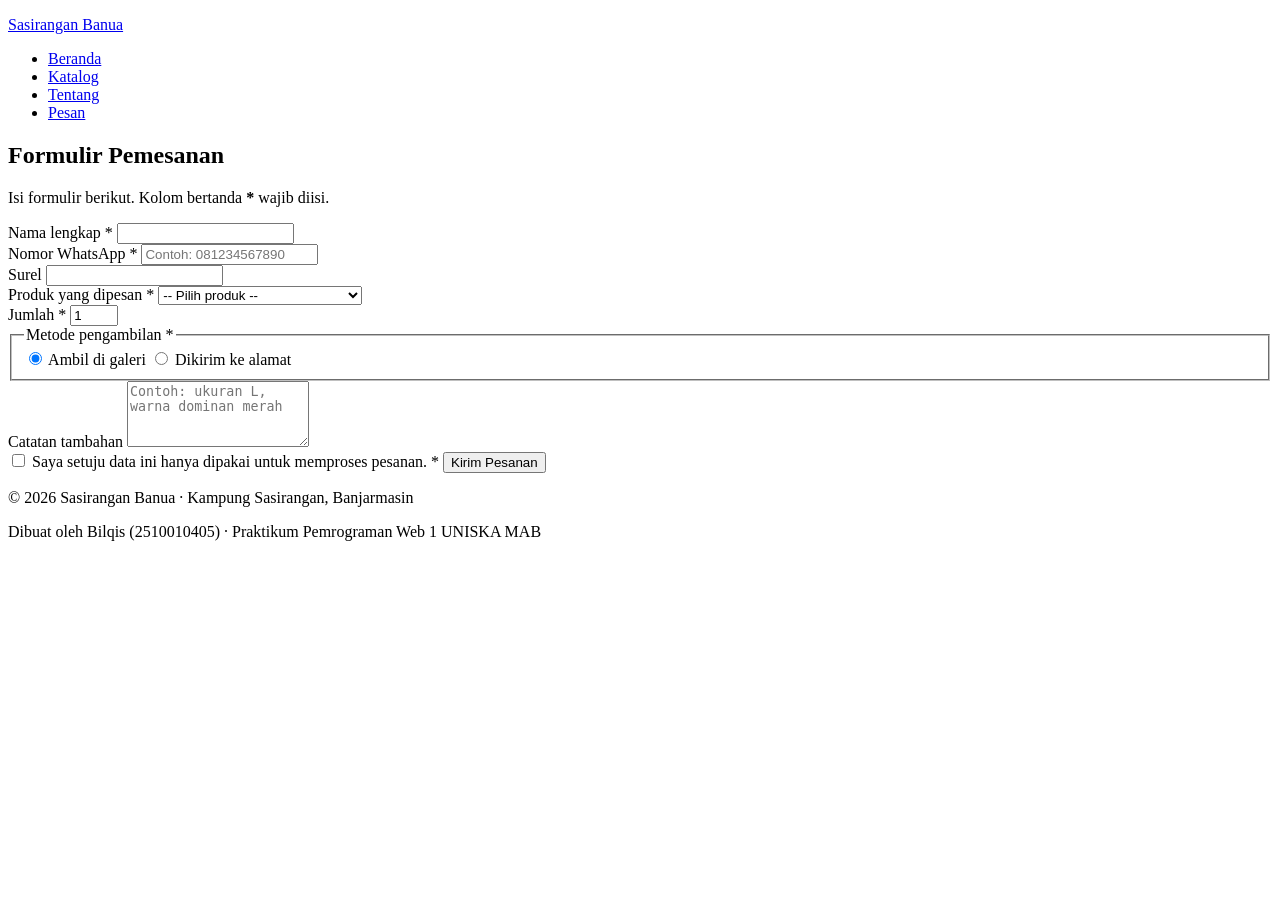
==== kontak.html @ 1b7a4db3 "Tambah formulir pemesanan di kontak.html" ====
<!DOCTYPE html>
<html lang="id">
<head>
    <meta charset="UTF-8">
    <meta name="viewport" content="width=device-width, initial-scale=1.0">
    <meta name="description" content="Formulir pemesanan kain dan busana Sasirangan khas Banjarmasin.">

    <title>Sasirangan Banua | Formulir Pemesanan</title>
</head>
<body>

<!-- ========== HEADER & NAVIGASI ========== -->
<header class="header-situs">
    <p class="logo">
        <a href="index.html">Sasirangan Banua</a>
    </p>

    <nav aria-label="Navigasi utama">
        <ul class="menu">
            <li><a href="index.html">Beranda</a></li>
            <li><a href="index.html#katalog">Katalog</a></li>
            <li><a href="index.html#tentang">Tentang</a></li>
            <li><a href="kontak.html" aria-current="page">Pesan</a></li>
        </ul>
    </nav>
</header>

<!-- ========== FORMULIR PEMESANAN ========== -->
<main>
    <section class="bagian" id="pesan">
        <h1>Formulir Pemesanan</h1>
        <p>Isi formulir berikut. Kolom bertanda <strong>*</strong> wajib diisi.</p>

        <form id="form-pesan" class="form-pesan" action="#" method="get">
            <div class="kolom">
                <label for="nama">Nama lengkap *</label>
                <input type="text" id="nama" name="nama" required minlength="3"
                    autocomplete="name">
            </div>

            <div class="kolom">
                <label for="wa">Nomor WhatsApp *</label>
                <input type="tel" id="wa" name="wa" required pattern="08[0-9]{8,11}"
                    placeholder="Contoh: 081234567890" autocomplete="tel">
            </div>

            <div class="kolom">
                <label for="email">Surel</label>
                <input type="email" id="email" name="email" autocomplete="email">
            </div>

            <div class="kolom">
                <label for="produk">Produk yang dipesan *</label>
                <select id="produk" name="produk" required>
                    <option value="">-- Pilih produk --</option>
                    <option>Kain Motif Gigi Haruan</option>
                    <option>Kain Motif Kambang Kacang</option>
                    <option>Selendang Iris Pudak</option>
                    <option>Kemeja Bayam Raja</option>
                    <option>Tas Naga Balimbur</option>
                    <option>Gamis Ombak Sinapur Karang</option>
                </select>
            </div>

            <div class="kolom">
                <label for="jumlah">Jumlah *</label>
                <input type="number" id="jumlah" name="jumlah" min="1" max="50" value="1" required>
            </div>

            <fieldset>
                <legend>Metode pengambilan *</legend>
                <label><input type="radio" name="pengambilan" value="Ambil di galeri" checked>
                    Ambil di galeri</label>
                <label><input type="radio" name="pengambilan" value="Dikirim ke alamat">
                    Dikirim ke alamat</label>
            </fieldset>

            <div class="kolom">
                <label for="catatan">Catatan tambahan</label>
                <textarea id="catatan" name="catatan" rows="4" maxlength="300"
                    placeholder="Contoh: ukuran L, warna dominan merah"></textarea>
            </div>

            <label class="cek">
                <input type="checkbox" id="setuju" name="setuju" required>
                Saya setuju data ini hanya dipakai untuk memproses pesanan. *
            </label>

            <button type="submit" class="tombol">Kirim Pesanan</button>
        </form>
    </section>
</main>

<!-- ========== FOOTER ========== -->
<footer class="footer-situs">

    <p>
        &copy; 2026 Sasirangan Banua
        &middot; Kampung Sasirangan, Banjarmasin
    </p>

    <p>
        Dibuat oleh Bilqis (2510010405)
        &middot; Praktikum Pemrograman Web 1 UNISKA MAB
    </p>

</footer>

</body>
</html>
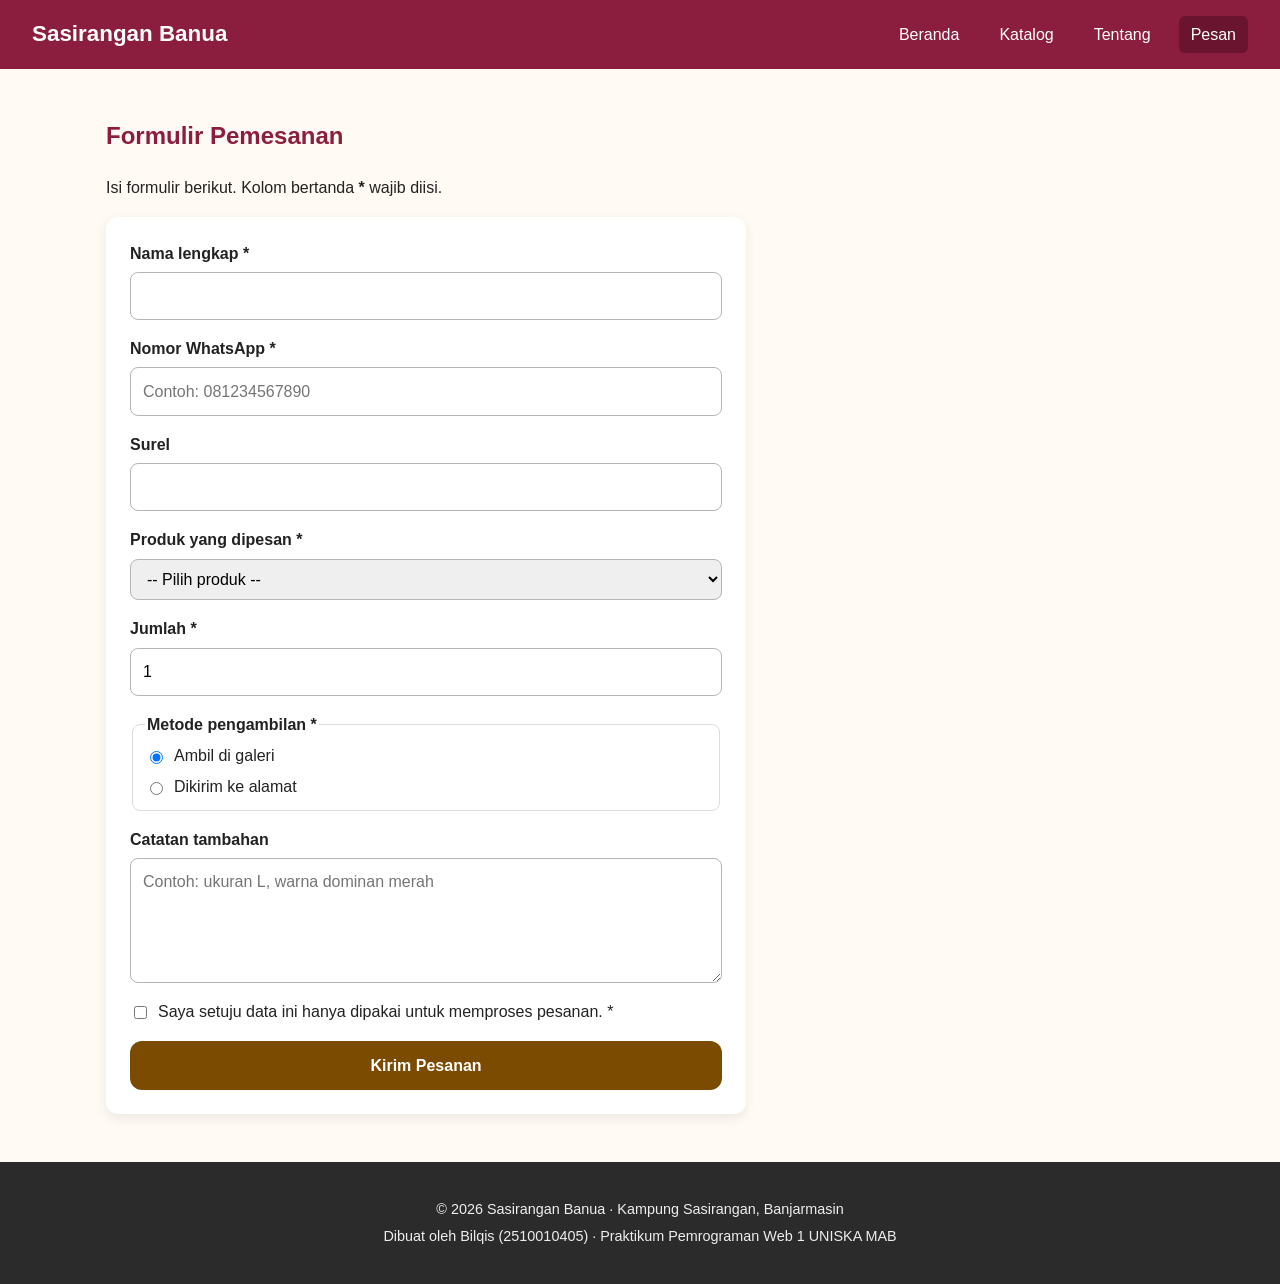
==== commit 31282d67: "Update website responsif Modul 2" ====
--- a/kontak.html
+++ b/kontak.html
@@ -6,6 +6,7 @@
     <meta name="description" content="Formulir pemesanan kain dan busana Sasirangan khas Banjarmasin.">
 
     <title>Sasirangan Banua | Formulir Pemesanan</title>
+    <link rel="stylesheet" href="css/style.css">
 </head>
 <body>
 
--- a/css/style.css
+++ b/css/style.css
@@ -0,0 +1,345 @@
+:root {
+    --warna-utama: #8b1e3f;
+    --warna-utama-gelap: #6a142f;
+    --warna-aksen: #e0a526;
+    --warna-krem: #fbe9c6;
+    --warna-teks: #222222;
+    --warna-teks-lembut: #555555;
+    --warna-latar: #fffaf3;
+    --warna-kartu: #ffffff;
+    --radius: 12px;
+    --bayangan: 0 4px 12px rgba(0, 0, 0, 0.08);
+    --lebar-maks: 1100px;
+}
+
+*,
+*::before,
+*::after {
+    box-sizing: border-box;
+}
+
+html {
+    scroll-behavior: smooth;
+    scroll-padding-top: 7rem;
+}
+
+body {
+    margin: 0;
+    font-family: Arial, Helvetica, sans-serif;
+    font-size: 1rem;
+    line-height: 1.6;
+    color: var(--warna-teks);
+    background-color: var(--warna-latar);
+}
+
+img {
+    display: block;
+    max-width: 100%;
+    height: auto;
+}
+
+a {
+    color: var(--warna-utama);
+}
+
+a:focus-visible,
+button:focus-visible,
+input:focus-visible,
+select:focus-visible,
+textarea:focus-visible {
+    outline: 3px solid #1d4ed8;
+    outline-offset: 2px;
+}
+
+.header-situs {
+    position: sticky;
+    top: 0;
+    z-index: 10;
+
+    display: flex;
+    flex-direction: column;
+    align-items: center;
+    gap: 0.5rem;
+
+    padding: 1rem;
+    background-color: var(--warna-utama);
+    color: white;
+}
+
+.logo {
+    margin: 0;
+    font-size: 1.4rem;
+    font-weight: 700;
+}
+
+.logo a {
+    color: inherit;
+    text-decoration: none;
+}
+
+.menu {
+    display: flex;
+    flex-wrap: wrap;
+    justify-content: center;
+    gap: 0.25rem 1rem;
+
+    margin: 0;
+    padding: 0;
+    list-style: none;
+}
+
+.menu a {
+    display: block;
+    padding: 0.35rem 0.75rem;
+    border-radius: 6px;
+    color: white;
+    text-decoration: none;
+}
+
+.menu a:hover,
+.menu a[aria-current="page"] {
+    background-color: var(--warna-utama-gelap);
+}
+
+.header-situs a:focus-visible {
+    outline-color: white;
+}
+
+.hero {
+    padding: 4rem 1rem;
+    text-align: center;
+    background: linear-gradient(
+        135deg,
+        var(--warna-krem),
+        #f6d7a7
+    );
+}
+
+.hero h1 {
+    margin: 0 0 1rem;
+    font-size: clamp(1.8rem, 5vw, 3rem);
+    line-height: 1.2;
+    color: var(--warna-utama);
+}
+
+.hero p {
+    max-width: 40rem;
+    margin: 0 auto 1.5rem;
+}
+
+.tombol {
+    display: inline-block;
+    padding: 0.75rem 1.5rem;
+
+    border: none;
+    border-radius: var(--radius);
+
+    background-color: #7a4b00;
+    color: white;
+
+    font: inherit;
+    font-weight: 600;
+    text-decoration: none;
+    cursor: pointer;
+
+    transition: background-color 0.2s ease,
+                transform 0.2s ease;
+}
+
+.tombol:hover {
+    background-color: #593700;
+    transform: translateY(-2px);
+}
+
+.bagian {
+    width: min(100%, var(--lebar-maks));
+    margin-inline: auto;
+    padding: 3rem 1rem;
+}
+
+.bagian h1,
+.bagian h2 {
+    margin-top: 0;
+    color: var(--warna-utama);
+}
+
+.katalog-grid {
+    display: grid;
+    grid-template-columns: repeat(
+        auto-fill,
+        minmax(240px, 1fr)
+    );
+    gap: 1.5rem;
+}
+
+.kartu {
+    display: flex;
+    flex-direction: column;
+
+    min-width: 0;
+    overflow: hidden;
+
+    border: 1px solid #dddddd;
+    border-radius: var(--radius);
+
+    background-color: var(--warna-kartu);
+    box-shadow: var(--bayangan);
+
+    transition: transform 0.2s ease;
+}
+
+.kartu:hover {
+    transform: translateY(-4px);
+}
+
+.kartu img {
+    display: block;
+    width: 100%;
+    height: auto;
+    aspect-ratio: 3 / 2;
+    object-fit: cover;
+}
+
+.kartu-isi {
+    display: flex;
+    flex-direction: column;
+    flex-grow: 1;
+    padding: 1rem;
+}
+
+.kartu h3 {
+    margin: 0 0 0.5rem;
+    font-size: 1.15rem;
+    color: #a3122b;
+}
+
+.kartu p {
+    margin: 0 0 0.75rem;
+    color: var(--warna-teks-lembut);
+}
+
+.kartu .harga {
+    margin-top: auto;
+    margin-bottom: 0;
+    font-size: 1.1rem;
+    font-weight: 700;
+    color: var(--warna-utama);
+}
+
+table {
+    width: 100%;
+    border-collapse: collapse;
+    background-color: white;
+    box-shadow: var(--bayangan);
+}
+
+caption {
+    margin-bottom: 0.5rem;
+    font-weight: 600;
+    text-align: left;
+}
+
+th,
+td {
+    padding: 0.75rem 1rem;
+    border-bottom: 1px solid #eeeeee;
+    text-align: left;
+}
+
+thead th {
+    background-color: var(--warna-utama);
+    color: white;
+}
+
+.form-pesan {
+    display: grid;
+    gap: 1rem;
+
+    max-width: 40rem;
+    padding: 1.5rem;
+
+    border-radius: var(--radius);
+    background-color: white;
+    box-shadow: var(--bayangan);
+}
+
+.kolom {
+    display: flex;
+    flex-direction: column;
+    gap: 0.35rem;
+}
+
+label,
+legend {
+    font-weight: 600;
+}
+
+input,
+select,
+textarea {
+    width: 100%;
+    padding: 0.65rem 0.75rem;
+
+    border: 1px solid #b5b5b5;
+    border-radius: 8px;
+
+    font: inherit;
+}
+
+fieldset {
+    display: flex;
+    flex-direction: column;
+    gap: 0.35rem;
+
+    border: 1px solid #dddddd;
+    border-radius: 8px;
+}
+
+fieldset label,
+.cek {
+    display: flex;
+    align-items: center;
+    gap: 0.5rem;
+    font-weight: 400;
+}
+
+input[type="radio"],
+input[type="checkbox"] {
+    width: auto;
+}
+
+/* 10. FOOTER */
+.footer-situs {
+    padding: 2rem 1rem;
+    background-color: #2b2b2b;
+    color: #eeeeee;
+    font-size: 0.9rem;
+    text-align: center;
+}
+
+.footer-situs p {
+    margin: 0.25rem 0;
+}
+
+/* 11. RESPONSIF TABLET DAN DESKTOP */
+@media (min-width: 768px) {
+    .header-situs {
+        flex-direction: row;
+        justify-content: space-between;
+        padding-inline: 2rem;
+    }
+
+    .hero {
+        padding: 6rem 2rem;
+    }
+}
+
+@media (prefers-reduced-motion: reduce) {
+    html {
+        scroll-behavior: auto;
+    }
+
+    * {
+        transition: none !important;
+    }
+}
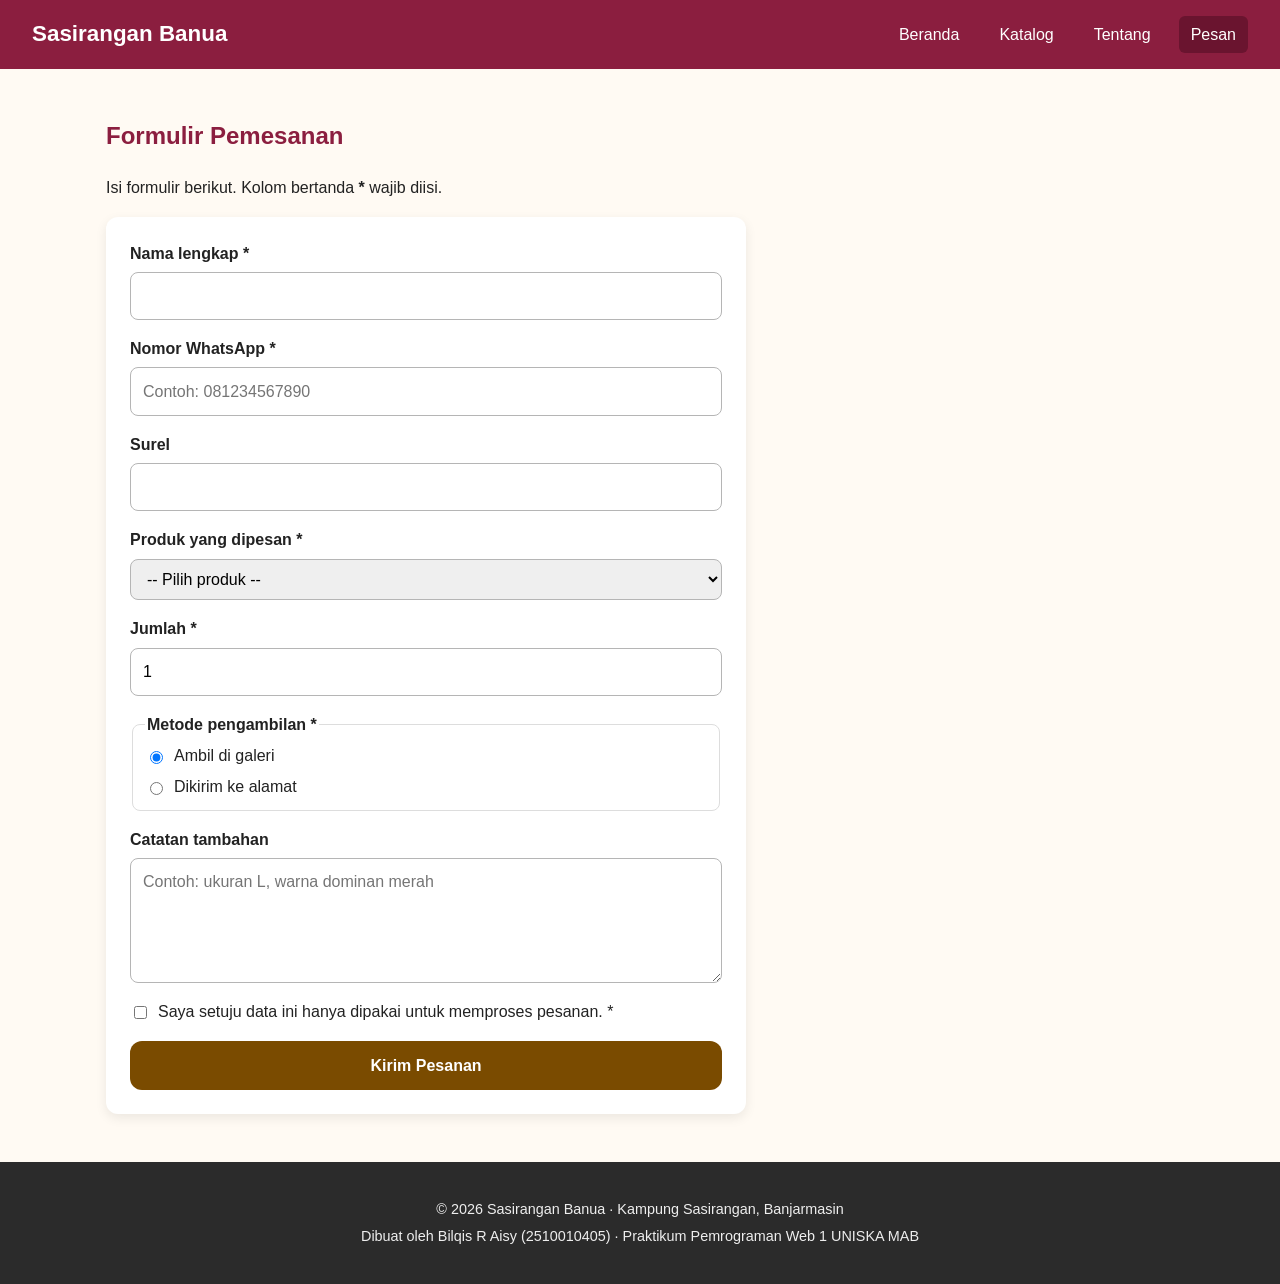
==== commit 609c9937: "Tambah validasi formulir dan ringkasan pesan WhatsApp." ====
--- a/kontak.html
+++ b/kontak.html
@@ -7,6 +7,7 @@
 
     <title>Sasirangan Banua | Formulir Pemesanan</title>
     <link rel="stylesheet" href="css/style.css">
+    <script src="js/form.js" defer></script>
 </head>
 <body>
 
@@ -32,64 +33,152 @@
         <h1>Formulir Pemesanan</h1>
         <p>Isi formulir berikut. Kolom bertanda <strong>*</strong> wajib diisi.</p>
 
-        <form id="form-pesan" class="form-pesan" action="#" method="get">
-            <div class="kolom">
-                <label for="nama">Nama lengkap *</label>
-                <input type="text" id="nama" name="nama" required minlength="3"
-                    autocomplete="name">
-            </div>
-
-            <div class="kolom">
-                <label for="wa">Nomor WhatsApp *</label>
-                <input type="tel" id="wa" name="wa" required pattern="08[0-9]{8,11}"
-                    placeholder="Contoh: 081234567890" autocomplete="tel">
-            </div>
-
-            <div class="kolom">
-                <label for="email">Surel</label>
-                <input type="email" id="email" name="email" autocomplete="email">
-            </div>
-
-            <div class="kolom">
-                <label for="produk">Produk yang dipesan *</label>
-                <select id="produk" name="produk" required>
-                    <option value="">-- Pilih produk --</option>
-                    <option>Kain Motif Gigi Haruan</option>
-                    <option>Kain Motif Kambang Kacang</option>
-                    <option>Selendang Iris Pudak</option>
-                    <option>Kemeja Bayam Raja</option>
-                    <option>Tas Naga Balimbur</option>
-                    <option>Gamis Ombak Sinapur Karang</option>
-                </select>
-            </div>
-
-            <div class="kolom">
-                <label for="jumlah">Jumlah *</label>
-                <input type="number" id="jumlah" name="jumlah" min="1" max="50" value="1" required>
-            </div>
-
-            <fieldset>
-                <legend>Metode pengambilan *</legend>
-                <label><input type="radio" name="pengambilan" value="Ambil di galeri" checked>
-                    Ambil di galeri</label>
-                <label><input type="radio" name="pengambilan" value="Dikirim ke alamat">
-                    Dikirim ke alamat</label>
-            </fieldset>
-
-            <div class="kolom">
-                <label for="catatan">Catatan tambahan</label>
-                <textarea id="catatan" name="catatan" rows="4" maxlength="300"
-                    placeholder="Contoh: ukuran L, warna dominan merah"></textarea>
-            </div>
-
-            <label class="cek">
-                <input type="checkbox" id="setuju" name="setuju" required>
-                Saya setuju data ini hanya dipakai untuk memproses pesanan. *
-            </label>
-
-            <button type="submit" class="tombol">Kirim Pesanan</button>
-        </form>
-    </section>
+        
+<form id="form-pesan" class="form-pesan"
+      action="#" method="get" novalidate>
+
+    <!-- NAMA LENGKAP -->
+    <div class="kolom">
+        <label for="nama">Nama lengkap *</label>
+
+        <input type="text" id="nama" name="nama"
+            required minlength="3"
+            autocomplete="name"
+            aria-describedby="error-nama">
+
+        <p class="pesan-error" id="error-nama"></p>
+    </div>
+
+    <!-- NOMOR WHATSAPP -->
+    <div class="kolom">
+        <label for="wa">Nomor WhatsApp *</label>
+
+        <input type="tel" id="wa" name="wa"
+            required pattern="08[0-9]{8,11}"
+            placeholder="Contoh: 081234567890"
+            autocomplete="tel"
+            aria-describedby="error-wa">
+
+        <p class="pesan-error" id="error-wa"></p>
+    </div>
+
+    <!-- SUREL -->
+    <div class="kolom">
+        <label for="email">Surel</label>
+
+        <input type="email" id="email" name="email"
+            autocomplete="email"
+            aria-describedby="error-email">
+
+        <p class="pesan-error" id="error-email"></p>
+    </div>
+
+    <!-- PRODUK -->
+    <div class="kolom">
+        <label for="produk">Produk yang dipesan *</label>
+
+        
+<select id="produk" name="produk" required
+    aria-describedby="error-produk">
+
+    <option value="">-- Pilih produk --</option>
+    <option>Kain Motif Gigi Haruan</option>
+    <option>Kain Motif Kambang Kacang</option>
+    <option>Selendang Iris Pudak</option>
+    <option>Kemeja Bayam Raja</option>
+    <option>Tas Naga Balimbur</option>
+    <option>Gamis Ombak Sinapur Karang</option>
+    <option>Kain Motif Bunga Banua</option>
+    <option>Kain Motif Ombak Barito</option>
+    <option>Blus Sasirangan Motif Kambang</option>
+    <option>Tunik Sasirangan Bintang Bahambur</option>
+    <option>Rok Sasirangan Bunga Banua</option>
+    <option>Outer Sasirangan Daun Pudak</option>
+    <option>Dompet Sasirangan Kambang Kacang</option>
+    <option>Syal Sasirangan Ombak Barito</option>
+    <option>Kain Motif Pucuk Banua</option>
+    <option>Bros Sasirangan Kambang</option>
+
+</select>
+
+
+        <p class="pesan-error" id="error-produk"></p>
+    </div>
+
+    <!-- JUMLAH -->
+    <div class="kolom">
+        <label for="jumlah">Jumlah *</label>
+
+        <input type="number" id="jumlah" name="jumlah"
+            min="1" max="50" value="1" required
+            aria-describedby="error-jumlah">
+
+        <p class="pesan-error" id="error-jumlah"></p>
+    </div>
+
+    <!-- METODE PENGAMBILAN -->
+    <fieldset>
+        <legend>Metode pengambilan *</legend>
+
+        <label>
+            <input type="radio" name="pengambilan"
+                value="Ambil di galeri" checked>
+            Ambil di galeri
+        </label>
+
+        <label>
+            <input type="radio" name="pengambilan"
+                value="Dikirim ke alamat">
+            Dikirim ke alamat
+        </label>
+    </fieldset>
+
+    <!-- CATATAN TAMBAHAN -->
+    <div class="kolom">
+        <label for="catatan">Catatan tambahan</label>
+
+        <textarea id="catatan" name="catatan"
+            rows="4" maxlength="300"
+            placeholder="Contoh: ukuran L, warna dominan merah"></textarea>
+    </div>
+
+    <!-- PERSETUJUAN -->
+    <div class="kolom">
+        <label class="cek">
+
+            <input type="checkbox" id="setuju"
+                name="setuju" required
+                aria-describedby="error-setuju">
+
+            Saya setuju data ini hanya dipakai untuk memproses pesanan. *
+
+        </label>
+
+        <p class="pesan-error" id="error-setuju"></p>
+    </div>
+
+    <!-- TOMBOL KIRIM -->
+    <button type="submit" class="tombol">
+        Kirim Pesanan
+    </button>
+
+</form>
+
+<!-- RINGKASAN PESANAN -->
+<div id="hasil-pesan" class="hasil-pesan" hidden>
+
+    <h2>Ringkasan Pesanan</h2>
+
+    <pre id="ringkasan"></pre>
+
+    <a id="tautan-wa" class="tombol"
+        href="#" target="_blank" rel="noopener">
+        Lanjutkan ke WhatsApp
+    </a>
+
+</div>
+
+</section>
 </main>
 
 <!-- ========== FOOTER ========== -->
@@ -101,7 +190,7 @@
     </p>
 
     <p>
-        Dibuat oleh Bilqis (2510010405)
+        Dibuat oleh Bilqis R Aisy (2510010405)
         &middot; Praktikum Pemrograman Web 1 UNISKA MAB
     </p>
 
--- a/css/style.css
+++ b/css/style.css
@@ -342,4 +342,103 @@
     * {
         transition: none !important;
     }
-}+}
+
+/* ---------- 12. Komponen Interaktif Modul 3 ---------- */
+
+.kontrol-katalog {
+    display: flex;
+    flex-direction: column;
+    gap: 1rem;
+    margin-bottom: 1rem;
+}
+
+.filter {
+    display: flex;
+    flex-wrap: wrap;
+    gap: 0.5rem;
+}
+
+.tombol-filter {
+    padding: 0.5rem 1rem;
+    border: 2px solid var(--warna-utama);
+    border-radius: 999px;
+    background-color: transparent;
+    color: var(--warna-utama);
+    font: inherit;
+    font-weight: 600;
+    cursor: pointer;
+}
+
+.tombol-filter:hover,
+.tombol-filter.aktif {
+    background-color: var(--warna-utama);
+    color: #ffffff;
+}
+
+.info-jumlah {
+    color: var(--warna-teks-lembut);
+    font-size: 0.95rem;
+}
+
+.label-kategori {
+    align-self: flex-start;
+    margin-bottom: 0.5rem;
+    padding: 0.15rem 0.6rem;
+    border-radius: 999px;
+    background-color: var(--warna-krem);
+    color: #6a4a00;
+    font-size: 0.75rem;
+    font-weight: 700;
+    letter-spacing: 0.05em;
+    text-transform: uppercase;
+}
+
+.pesan-error {
+    margin: 0;
+    color: #b00020;
+    font-size: 0.9rem;
+}
+
+.pesan-error:empty {
+    display: none;
+}
+
+[aria-invalid="true"] {
+    border-color: #b00020;
+    background-color: #fff5f6;
+}
+
+.hasil-pesan {
+    max-width: 40rem;
+    margin-top: 2rem;
+    padding: 1.5rem;
+    border-left: 6px solid var(--warna-aksen);
+    border-radius: var(--radius);
+    background-color: var(--warna-kartu);
+    box-shadow: var(--bayangan);
+}
+
+.hasil-pesan h2 {
+    margin-top: 0;
+}
+
+.hasil-pesan pre {
+    white-space: pre-wrap;
+    font-family: inherit;
+}
+
+@media (min-width: 768px) {
+
+    .kontrol-katalog {
+        flex-direction: row;
+        align-items: flex-end;
+        justify-content: space-between;
+    }
+
+    .kontrol-katalog .kolom {
+        flex: 1;
+        max-width: 22rem;
+    }
+
+}
